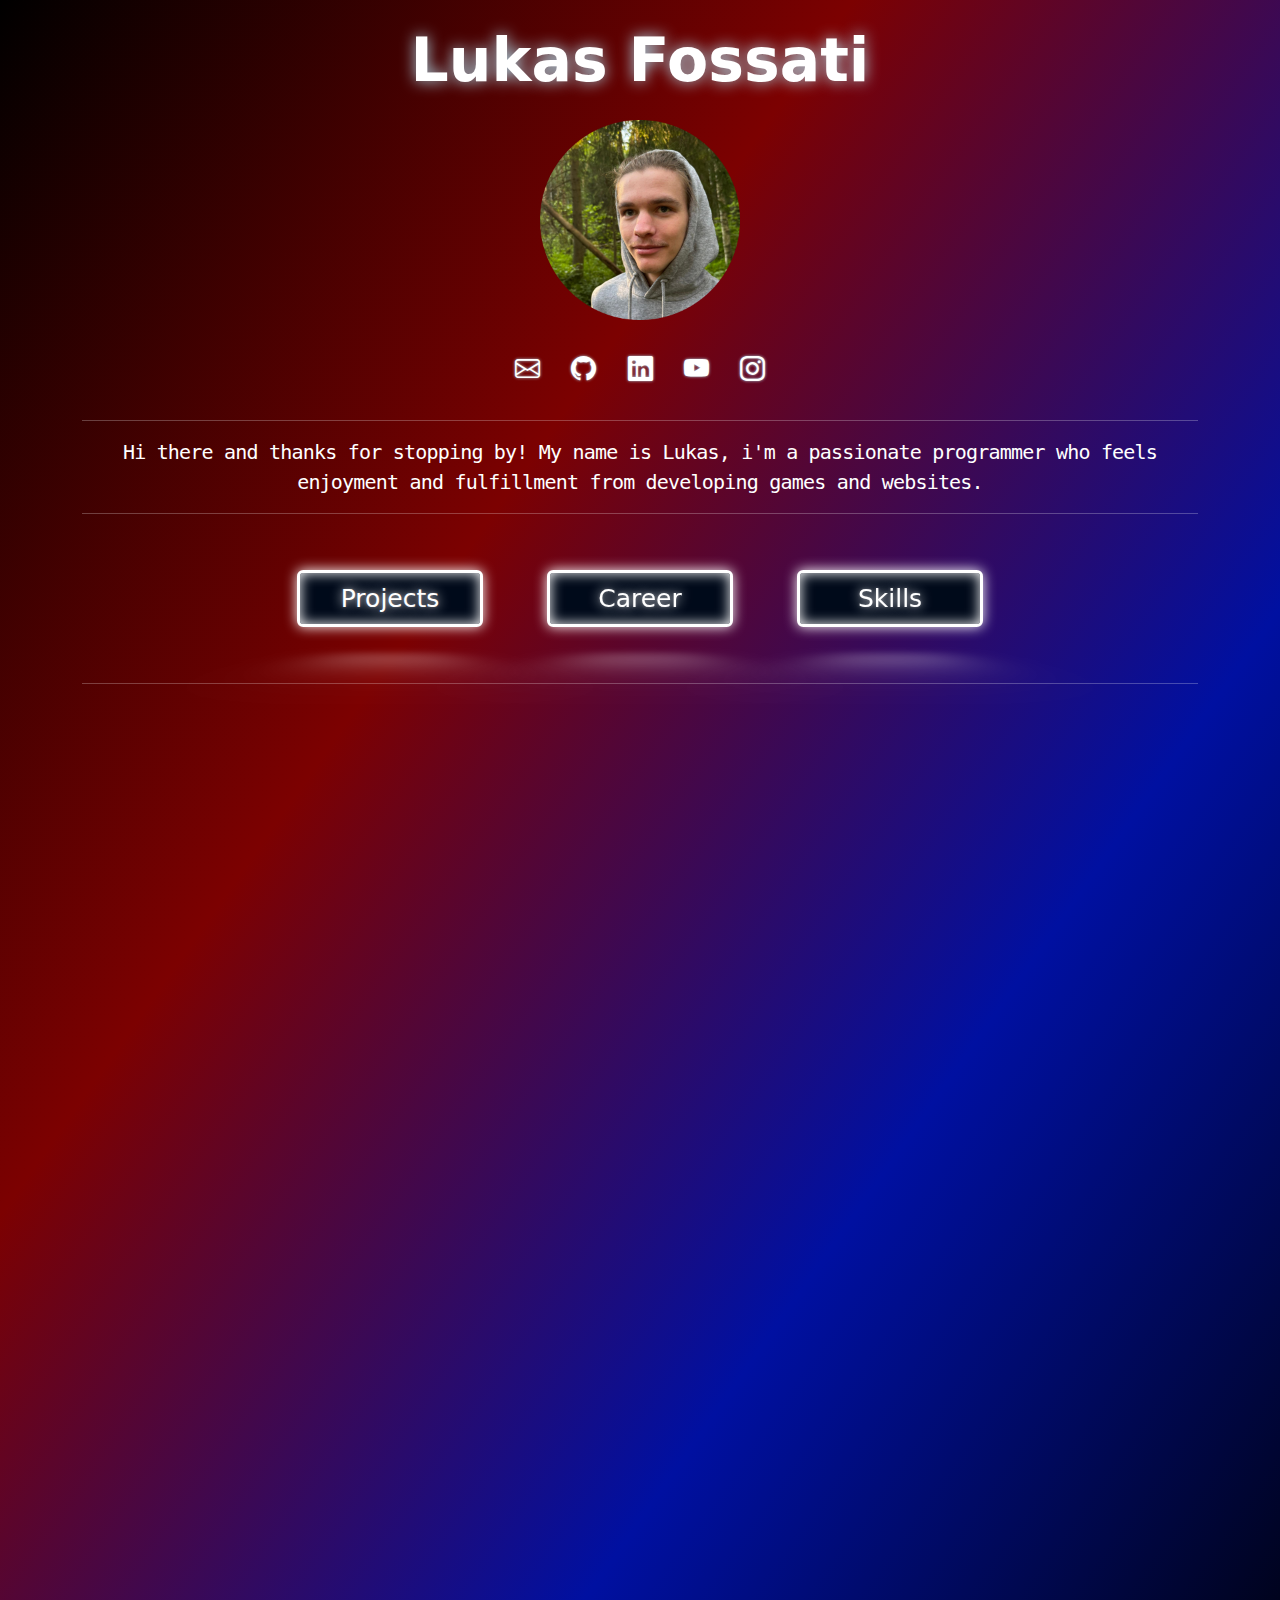
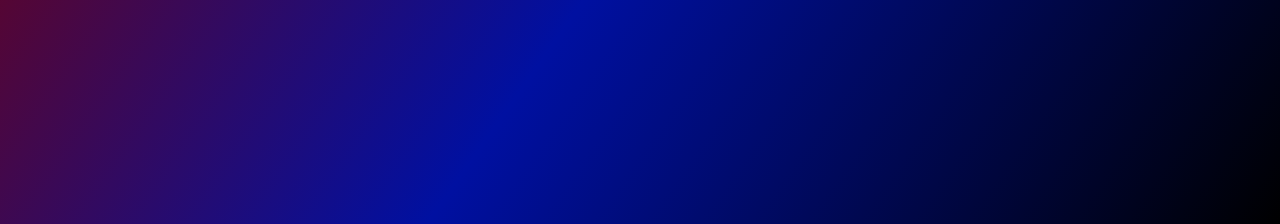
==== index.html @ c5279887 "Updates" ====
<!DOCTYPE html>
<html lang="en">
<head>
    <meta charset="UTF-8">

    <meta name="keywords" content="programmer, coding, console, cv, unity, games developer, software developer, english, italian">
    <meta name="description" content="Games developer in unity.">

    <title>Lukas Fossati</title>

    <!-- Icon -->
    <link rel="icon" type="image/png" href="Icon_Rounded.png">
    
    <!-- Links -->
    <link href="https://cdn.jsdelivr.net/npm/bootstrap@5.3.3/dist/css/bootstrap.min.css" rel="stylesheet" integrity="sha384-QWTKZyjpPEjISv5WaRU9OFeRpok6YctnYmDr5pNlyT2bRjXh0JMhjY6hW+ALEwIH" crossorigin="anonymous">
    <link rel="stylesheet" href="https://cdn.jsdelivr.net/npm/bootstrap-icons/font/bootstrap-icons.css">
    <link rel="stylesheet" href="styles.css">
    

    <meta name="viewport" content="width=device-width, initial-scale=1.0">


    
</head>
<body class="container text-center" style="height: 200vh;">
    <!-- Title Section -->
    <h1 class="my-4 TitleName">Lukas Fossati</h1>
    <img src="Circle_Pic.png" alt="Portrait of Lukas Fossati" class="img-fluid mx-auto d-block portrait">

    <!-- Quick Links Section -->
    <div id="quick_links" class="my-4">
        <a href="mailto:lukas.fossati.developer@gmail.com" target="_blank" class="btn btn-link"><i class="bi bi-envelope"></i></a>
        <a href="https://github.com/TheWrongLuke" target="_blank" class="btn btn-link"><i class="bi bi-github"></i></a>
        <a href="https://www.linkedin.com/in/lukas-fossati-b3137b228/" target="_blank" class="btn btn-link"><i class="bi bi-linkedin"></i></a>
        <a href="https://www.youtube.com/@thewrongluke?sub_confirmation=1" target="_blank" class="btn btn-link"><i class="bi bi-youtube"></i></a>
        <a href="https://www.instagram.com/lukas_fossati/" target="_blank" class="btn btn-link"><i class="bi bi-instagram"></i></a>
    </div>

    <hr>

    <p class="about">Hi there and thanks for stopping by! My name is Lukas, i'm a passionate programmer who feels enjoyment and fulfillment from developing games and websites.</p>

    <hr>

    <!-- Main Navigation Buttons -->
    <div class="buttons_nav container my-4">
        <div class="row justify-content-center">
            <div id="projects-Button" class="neon-button neon-button_ nav-btn col-md-2 btn btn-sm" data-target="projects">Projects</div>
            <div id="career-Button" class="neon-button neon-button_ nav-btn col-md-2 btn btn-sm" data-target="career">Career</div>
            <div id="skills-Button" class="neon-button neon-button_ nav-btn col-md-2 btn btn-sm" data-target="skills">Skills</div>
        </div>
    </div>

    <hr>

    <!-- Projects Section -->
    <div id="projects" class="content-section" style="display: none;">
        <!-- Projects Buttons Section -->
        <h2 class="my-4 projectTitle">Projects</h2>
        <div class="d-flex justify-content-center gap-3">
            <a class="project-btn" data-project="project1"><img class="projectIcons" src="ProfitHubLogo.png"></a>
            <a class="project-btn" data-project="project2"><img class="projectIcons" src="GunRunnerLogo.png"></a>
        </div>

        <!-- ProfitHub Section -->
        <div id="project1" class="project-content my-4 ProfitHub" style="display: none;">
            <hr>
            <a href="https://thewrongluke.github.io/ProfitHub/" target="_blank">
                <img src="ProfitHubTitle.png" alt="ProfitHub LOGO">
            </a>
            <p style="font-size: 10px;" class="content container col">Click the image above to go to the website</p>
            <div class="infoProfitHub">
                <span class="badge bg-primary"> ReleseDate | d07/m04/y2024 </span>
                <span class="badge bg-success"> Category | Website </span>
                <span class="badge bg-danger"> Language | HTML </span>
                <span class="badge bg-danger"> Language | CSS </span>
                <span class="badge bg-danger"> Language | JavaScript </span>
            </div>
            <div class="content container col">
                <p>ProfitHub is a website my classmate and I designed and developed as part of a school project in just four days. We created a concept for a platform that could generate revenue if fully developed.</p>
                <p>Our idea is a game-based earning website, where both players and the company can profit. With the gaming industry continuing to grow, many gamers would love the opportunity to earn money simply by playing their favorite games.</p>
                
                <h2>Revenue Model</h2>
                <ul>
                    <li><strong>Banner Ads:</strong> We plan to monetize the platform through banner advertisements on the website.</li>
                    <li><strong>Optional Subscription:</strong> In the future, we could offer an optional subscription service through a dedicated app that tracks gameplay, offering subscribers exclusive benefits and rewards.</li>
                    <li><strong>Sponsorships:</strong> Collaborating with content creators and providing discount codes to their audiences could bring more users to our platform, enhancing visibility and engagement.</li>
                </ul>
            </div>
        </div>

        <!-- GunRunner Section -->
        <div id="project2" class="project-content my-4" style="display: none;">
            <hr>
            <h3 class="GunRunnerTitle">GunRunner</h3>
            <div class="infoProfitHub">
                <span class="badge bg-primary"> ReleseDate | ... </span>
                <span class="badge bg-success"> Category | Game </span>
                <span class="badge bg-warning"> Engine | Unity </span>
                <span class="badge bg-danger"> Language | C# </span>
            </div>
            <div class="content container col">
                <p class="GunRunnerBody">
                    <strong>GunRunner</strong> is a mobile game currently in development using Unity 3D. 
                    I chose this simple yet trending genre to challenge my skills and expand my knowledge. 
                    As of today, I have successfully implemented the core mechanics and I am now progressing 
                    to designing levels, create appealing graphics and incorporating in-game rewards.
                </p>
                <h3>Gameplay video will come soon</h2>
            </div>
        </div>
    </div>

    <!-- Career Section -->
    <div id="career" class="content-section" style="display: none;">
        <h2 class="my-4 careerTitle">Career</h2>
        <hr>
        <h2 class="careerTitle">2024</h1>
        <div class="content container col">
            <h4>Rally Marchall</h3>
            <p>I’ve worked as a <strong>Rally Marchall</strong>, the job is very important to insure safety of the crowd,
                 yourself and also for the drivers to not have to deal with crowd/civilians/vehicles on the road during competition 
                 and possibly making life threatening situations for everyone. </p>
        </div>
    </div>

    <!-- Skills Section -->
    <div id="skills" class="content-section" style="display: none;">
        <div id="data_selection_area" class="container kd-selection-content" style="opacity: 1; min-height: 200px;">
            
            <div id="pt">Below you will find my self-evaluated skill levels.</div>
            <hr>
            
            <div id="skill-chart-title">Programming Languages</div>
            
            <div class="chart-parent chart chart-bar chart-horizontal">
                <div class="metric" style="width:75%">HTML + Bootstrap <span class="metric-value">70</span></div>
                <div class="metric" style="width:75%">CSS <span class="metric-value">70</span></div>
                <div class="metric" style="width:60%">C# <span class="metric-value">60</span></div>
                <div class="metric" style="width:50%">Javascript <span class="metric-value">55</span></div>
                <div class="metric" style="width:30%">C <span class="metric-value">30</span></div>
            </div>
            <br>
            <hr>
            
            <div id="skill-chart-title">Tools</div>
            
            <div class="chart-parent chart chart-bar chart-horizontal">
                <div class="metric" style="width:80%">Visual Studio<span class="metric-value">80</span></div>
                <div class="metric" style="width:60%">WonderShareFilmora<span class="metric-value">60</span></div>
                <div class="metric" style="width:60%">OBS Studio<span class="metric-value">60</span></div>
                <div class="metric" style="width:50%">Figma<span class="metric-value">50</span></div>
                <div class="metric" style="width:40%">Git<span class="metric-value">40</span></div>
                <div class="metric" style="width:30%">Photoshop<span class="metric-value">30</span></div>
                <div class="metric" style="width:30%">Blender<span class="metric-value">30</span></div>
            </div>
            
            <br>
            <hr>
            
            <div id="skill-chart-title">Frameworks &amp; Engines</div>
            
            <div class="chart-parent chart chart-bar chart-horizontal">
                <div class="metric" style="width:50%">Unity<span class="metric-value">50</span></div>
                <div class="metric" style="width:15%">Unreal Engine<span class="metric-value">15</span></div>
            </div>
            
            <br>
            
            <div id="skill-chart-title">Spoken Languages</div>
            
            <div class="chart-parent chart chart-bar chart-horizontal">
                <div class="metric" style="width:95%">English<span class="metric-value">95</span></div>
                <div class="metric" style="width:100%">Italian<span class="metric-value">100</span></div>
            </div>
        </div>
    </div>

    <!-- Bootstrap JS and dependencies -->
    <script src="https://cdn.jsdelivr.net/npm/bootstrap@5.3.0-alpha1/dist/js/bootstrap.bundle.min.js"></script>
    <script src="script.js"></script>
</body>
</html>
---- styles.css ----
body{
  background: linear-gradient(to bottom right, #000000, #7c0101, #0010a1, #000000);
}


/* Custom styling for my name title */
.TitleName{
  color: white;
  text-shadow: lightblue 0 0 15px;
  font-size: 60px;
  font-weight: bolder;
  text-align: center;
  margin-top:20px;
  cursor: default;
}

/* Custom styling for portrait image */
.portrait {
  width: 200px;
  height: auto;
}

/* Custom styling for about */
.about
{
  color: rgba(255, 255, 255, 255);
  font-family: 'cascadia', 'monospace';
  font-size: 20px; 
  letter-spacing: -.05rem;
  cursor: default;
}

/* Custom styling for the hr */
hr{
  color: white;
}

/* Custom styling for the quick links */
.bi{
  font-size: 25px;
  color: white;
  text-shadow: lightblue 0 0 3px;
}

/* Custom styling for the navigation buttons */
.neon-button {
  background-color: #000a1a;
  font-size: 25px;
  display: inline-block;
  cursor: pointer;
  text-decoration: none;
  padding-top: 7px;
  padding-bottom: 7px;
  margin: 2rem;
  border-radius: 0.25em;
  position: relative;
}

.neon-button_ {
  background-color: #000a1a;
  color: white;
  border: white 0.125em solid;
  text-shadow: 0 0 0.125em hsl(0 0% 100% / 0.3), 0 0 0.45em white;
  box-shadow: inset 0 0 0.5em 0 white, 0 0 0.5em 0 white;
}

/* Custom styling for shadow cast before */
.neon-button::before {
  content: "";
  position: absolute;
  top: 120%;
  left: 0;
  width: 100%;
  height: 100%;
  transform: perspective(1.5em) rotateX(45deg) scale(0.8, 0.25);
  filter: blur(1.5em);
  opacity: 0.4;
  pointer-events: none;
}

.neon-button_::before {
  background-color: white;
  transition: 0.5s;
}

.neon-button_:hover {
  background-color: white;
  color: black;
  transition: 0.5s ease-in-out;
}

.neon-button::after {
  content: "";
  position: absolute;
  top: 0;
  left: 0;
  bottom: 0;
  right: 0;
  opacity: 0;
  z-index: -1;
  transition: opacity 100ms linear;
}

.neon-button:hover::before,
.neon-button:focus::before {
  opacity: 1;
}

.neon-button:hover::after,
.neon-button:focus::after {
  opacity: 1;
}
@keyframes scalingShadow {
  0% {
    top: 120%;
    transform: perspective(1.5em) rotateX(45deg) scale(0.8, 0.3);
  }
  50% {
    top: 165%;
    transform: perspective(1.5em) rotateX(45deg) scale(0.75, 0.3);
  }
  100% {
    top: 120%;
    transform: perspective(1.5em) rotateX(45deg) scale(0.8, 0.3);
  }
}

/* Custom styling for the project buttons */
.project-btn
{
  border: 2px solid white;
	position: relative;
	display: inline-block;
	border-radius: 50%;
	overflow: hidden;
	transition: transform .3s;
  vertical-align: middle;
}

.project-btn > img
{
  height: 100px;
  width: 100px;
}

.project-btn:hover {
  box-shadow: inset 0 0 20px rgba(255, 255, 255, 0.5), 0 0 20px rgba(255, 255, 255, 0.5); 
  outline-color: rgba(255, 255, 255, 0);
  text-shadow: 1px 1px 2px #427388;
  cursor: pointer;
}

/* Custom styling for the sections title */
.projectTitle{
  color: white;
  font-size: 40px;
  font-weight: bolder;
  text-align: center;
  margin-top:20px;
  cursor: default;
}
.careerTitle{
  color: white;
  font-size: 40px;
  font-weight: bolder;
  text-align: center;
  margin-top:20px;
  cursor: default;
}
.skillsTitle{
  color: white;
  font-size: 40px;
  font-weight: bolder;
  text-align: center;
  margin-top:20px;
  cursor: default;
}


/* Custom styling for ProfitHub area */
/* Custom styling for title */
.ProfitHub > a > img{
  color: white;
  width: 400px;
  font-size: 25px;
  font-weight: bolder;
  text-align: center;
  margin-top:20px;
  cursor: default;
}

/* Custom styling for the info */
.infoProfitHub{
  margin-top: 25px;
  cursor: default;
}
.infoProfitHub > span{
  margin-left: 5px;
  margin-right: 5px;
  cursor: default;
  font-size: 15px;
}

/* Custom styling for text */
.content {
  text-align: center;
  align-items: center;
  color: white;
  font-size: 15px;
  font-weight: bolder;
  margin-top:20px;
  cursor: default;
  max-width: 800px;
  padding: 20px;
}

/* Custom styling for images */


/* Custom styling for GunRunner area */
/* Custom styling for title */
.GunRunnerTitle{
  color: white;
  font-size: 80px;
  font-weight: bolder;
  text-align: center;
  margin-top:20px;
  cursor: default;
}
/* Custom styling for gameplay video */


/****************** Skills section *********************/

#pt {
  color: rgba(255, 255, 255, 255);
  font-family: 'cascadia', 'monospace';
  font-size: 20px;
  letter-spacing: -.05rem;
  text-align: center;
  margin-top: 15px;
  margin-bottom: 15px;
}

#skill-chart-title
{
  color: white;
  text-align: center; 
  font-size: 3rem; 
  letter-spacing: -.05rem;
  margin-bottom: 15px;
}

/* ---------------------------------------------------- */

.chart_parent
{
  border: 2px dotted white;
}
.chart .metric 
{
  background-color: rgba(255, 255, 255, 0);
  background: rgba(255, 255, 255, 0);
  color: white;
  text-shadow: 1px 1px 1px rgba(255, 255, 255, 0.5);
  border-radius: 3px;
  padding: 10px;
  text-align: left;
  box-shadow: inset 0 0 8px rgba(255, 255, 255, 0.6);
  font-family: 'cascadia', 'monospace';

}
.chart .metric .metric-value {
  font-weight: bold;
}

.chart-horizontal {
  width: 100%;
}
.chart-horizontal .metric {
  margin-bottom: 3px;
  min-width: 100px;
  padding: 6px 15px;
}
.chart-horizontal .metric .metric-value {
  float: right;
  font-weight: bold;
}
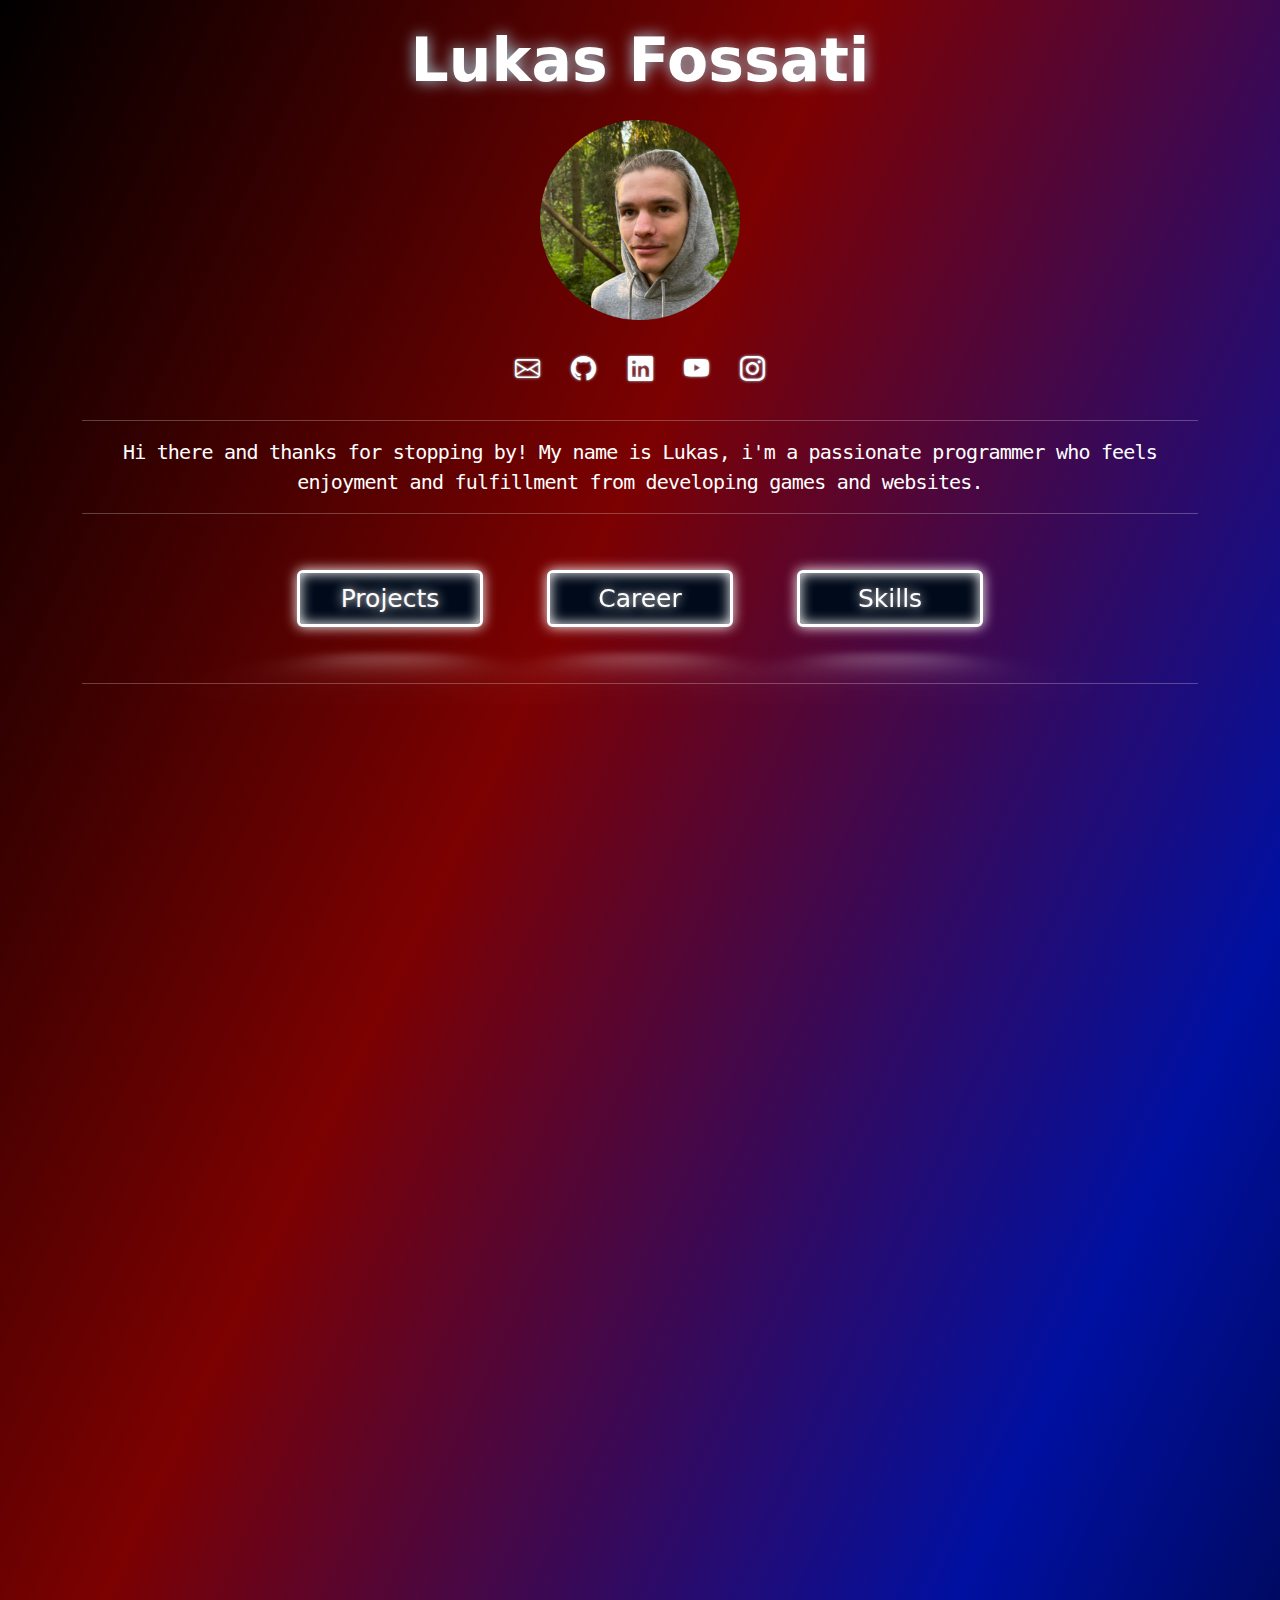
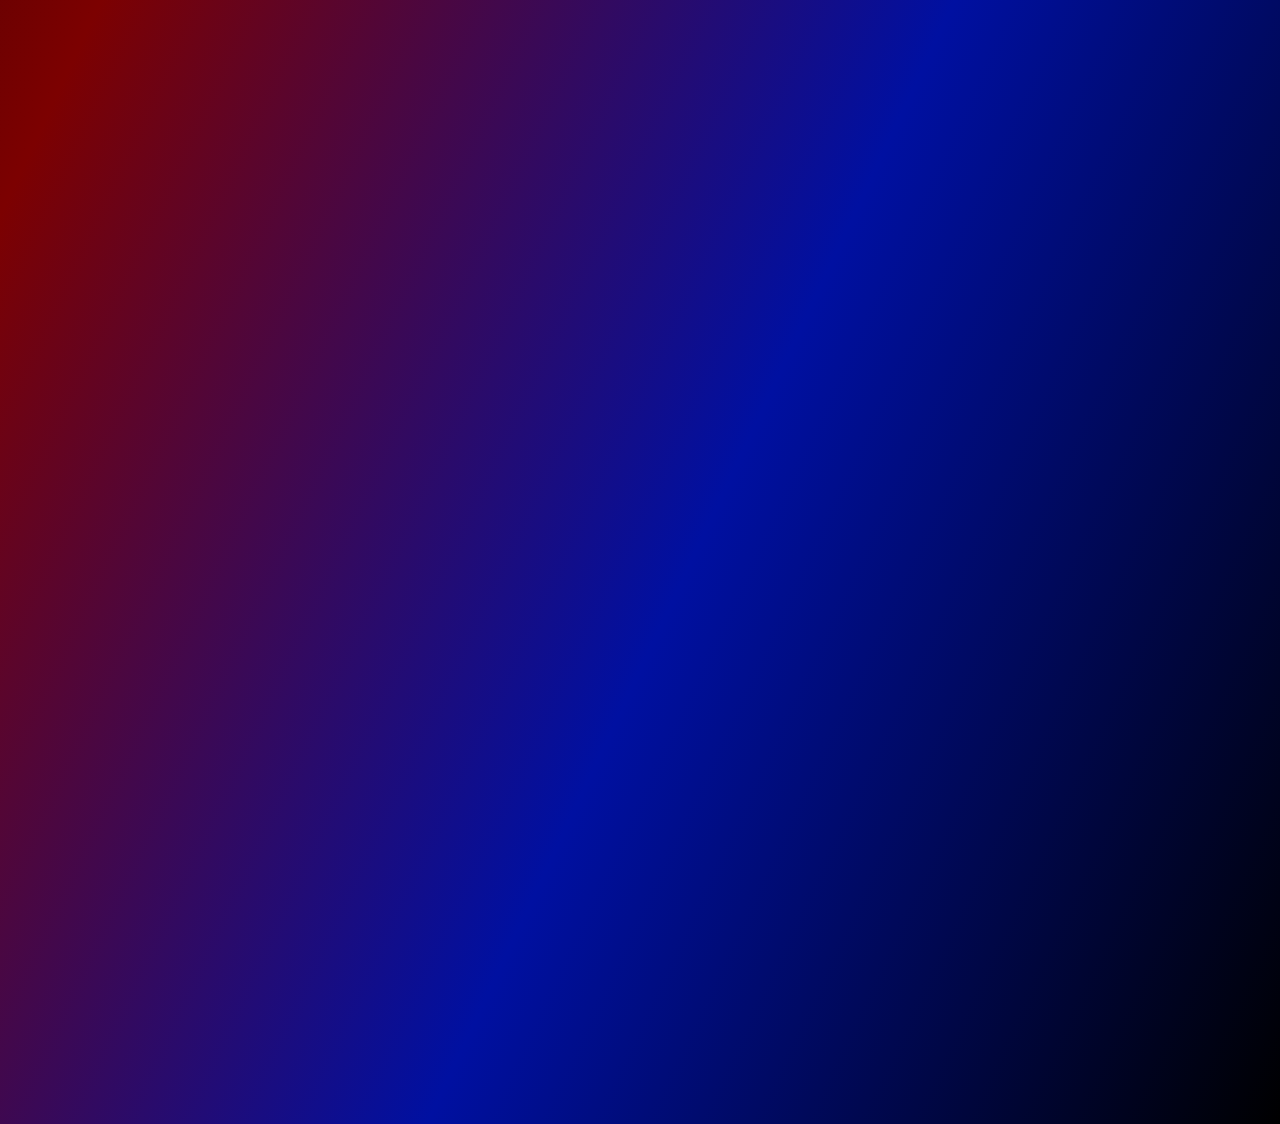
==== commit b1beb893: "Updates" ====
--- a/index.html
+++ b/index.html
@@ -22,7 +22,7 @@
 
     
 </head>
-<body class="container text-center" style="height: 200vh;">
+<body class="container text-center" style="height: 300vh;">
     <!-- Title Section -->
     <h1 class="my-4 TitleName">Lukas Fossati</h1>
     <img src="Circle_Pic.png" alt="Portrait of Lukas Fossati" class="img-fluid mx-auto d-block portrait">
@@ -60,6 +60,7 @@
         <div class="d-flex justify-content-center gap-3">
             <a class="project-btn" data-project="project1"><img class="projectIcons" src="ProfitHubLogo.png"></a>
             <a class="project-btn" data-project="project2"><img class="projectIcons" src="GunRunnerLogo.png"></a>
+            <a class="project-btn" data-project="project3"><img class="projectIcons" src="Shadow_Trails_Logo.png"></a>
         </div>
 
         <!-- ProfitHub Section -->
@@ -86,6 +87,32 @@
                     <li><strong>Optional Subscription:</strong> In the future, we could offer an optional subscription service through a dedicated app that tracks gameplay, offering subscribers exclusive benefits and rewards.</li>
                     <li><strong>Sponsorships:</strong> Collaborating with content creators and providing discount codes to their audiences could bring more users to our platform, enhancing visibility and engagement.</li>
                 </ul>
+
+                <h2>Here the preview of the website</h2>
+                <div class="container mt-4">
+                    <!-- Two Large Images -->
+                    <div class="image-grid">
+                        <div class="image-container">
+                            <img src="img/profithub/homepage.png" alt="homepage">
+                        </div>
+                        <div class="image-container">
+                            <img src="img/profithub/subscriptions.png" alt="subscriptions">
+                        </div>
+                    </div>
+                
+                    <!-- Three Smaller Images Below -->
+                    <div class="small-image-grid">
+                        <div class="image-container">
+                            <img src="img/profithub/game1.png" alt="game page new arrivals view">
+                        </div>
+                        <div class="image-container">
+                            <img src="img/profithub/game2.png" alt="game page games view">
+                        </div>
+                        <div class="image-container">
+                            <img src="img/profithub/products.png" alt="products">
+                        </div>
+                    </div>
+                </div>
             </div>
         </div>
 
@@ -106,8 +133,50 @@
                     As of today, I have successfully implemented the core mechanics and I am now progressing 
                     to designing levels, create appealing graphics and incorporating in-game rewards.
                 </p>
-                <h3>Gameplay video will come soon</h2>
-            </div>
+                <h3>Gameplay video will come soon</h3>
+            </div>
+        </div>
+
+        <div id="project3" class="project-content my-4" style="display: none;">
+            <hr>
+            <h3 class="GunRunnerTitle">Shadow Trails</h3>
+            <div class="infoProfitHub">
+                <span class="badge bg-primary"> ReleseDate | ... </span>
+                <span class="badge bg-success"> Category | Game </span>
+                <span class="badge bg-warning"> Engine | Unity </span>
+                <span class="badge bg-danger"> Language | C# </span>
+            </div>
+            <div class="content container col">
+                <p class="GunRunnerBody">
+                    <strong>Shadow Trails</strong> is an exciting 2D co-op game designed for 2 players, offering a unique blend of puzzle-solving, speed running, and intense multiplayer experiences. 
+                    Players take control of shadow-like figures with customizable body parts, ranging from cyber arms to pirate legs, allowing for a highly personalized gaming experience. The core mechanics are already in place, including movement and foundational game modes.
+                </p>
+                
+                <p class="GunRunnerBody">
+                    The game is divided into <strong>Single Player</strong> and <strong>Multiplayer</strong> modes. In single player, players can challenge themselves in puzzle levels or time-based speed runs. In multiplayer, players can team up for local or online co-op play. Whether working together or competing against each other, players can select various game modes and maps, ensuring endless fun.
+                </p>
+                
+                <p class="GunRunnerBody">
+                    A key feature of <strong>Shadow Trails</strong> is its character customization system. Players can unlock or purchase unique cosmetic items, from helmets and body armor to cyber enhancements and mystical accessories. Each character is built from modular body parts, allowing players to design their own custom avatars by combining different arms, legs, torsos, and more. You can even draw and upload custom textures, making every character truly one-of-a-kind.
+                </p>
+            
+                <h3>Current Progress</h3>
+                <p class="GunRunnerBody">
+                    At the moment, the core mechanics, including player movement and basic game modes, have been implemented. The main menu is functional, allowing players to navigate through different modes, including the campaign-style map selector for various levels. Future updates will include a richer multiplayer experience and the ability to rank against other players.
+                </p>
+            
+                <h3>What’s Next?</h3>
+                <p class="GunRunnerBody">
+                    Upcoming features include advanced customization options, additional multiplayer modes, and a progression system that rewards players with new unlockable parts. A development video showcasing progress will be uploaded soon. Stay tuned to see how the game evolves!
+                </p>
+            
+                <h3>Development Video</h3> 
+                <!-- Insert the development video link or embed here -->
+                <p class="GunRunnerBody">
+                    The development video, which will show off the game mechanics, will be available soon. <em>Keep an eye out for the latest updates!</em>
+                </p>
+            </div>
+            
         </div>
     </div>
 
@@ -177,6 +246,8 @@
     </div>
 
     <!-- Bootstrap JS and dependencies -->
+    <script src="https://code.jquery.com/jquery-3.5.1.slim.min.js"></script>
+    <script src="https://cdn.jsdelivr.net/npm/@popperjs/core@2.9.3/dist/umd/popper.min.js"></script>
     <script src="https://cdn.jsdelivr.net/npm/bootstrap@5.3.0-alpha1/dist/js/bootstrap.bundle.min.js"></script>
     <script src="script.js"></script>
 </body>
--- a/styles.css
+++ b/styles.css
@@ -178,6 +178,36 @@
 
 
 /* Custom styling for ProfitHub area */
+
+.image-container {
+  padding: 10px;
+}
+
+.image-container img {
+  width: 100%;
+  height: auto;
+  border-radius: 10px;
+  transition: transform 0.3s ease;
+}
+
+.image-container img:hover {
+  transform: scale(1.05); /* Slight zoom on hover */
+}
+
+/* Grid setup for 2 big and 3 small images */
+.image-grid {
+  display: grid;
+  grid-template-columns: repeat(2, 1fr); /* 2 columns for large images */
+  gap: 15px;
+  margin-bottom: 20px;
+}
+
+.small-image-grid {
+  display: grid;
+  grid-template-columns: repeat(3, 1fr); /* 3 columns for small images */
+  gap: 10px;
+}
+
 /* Custom styling for title */
 .ProfitHub > a > img{
   color: white;
